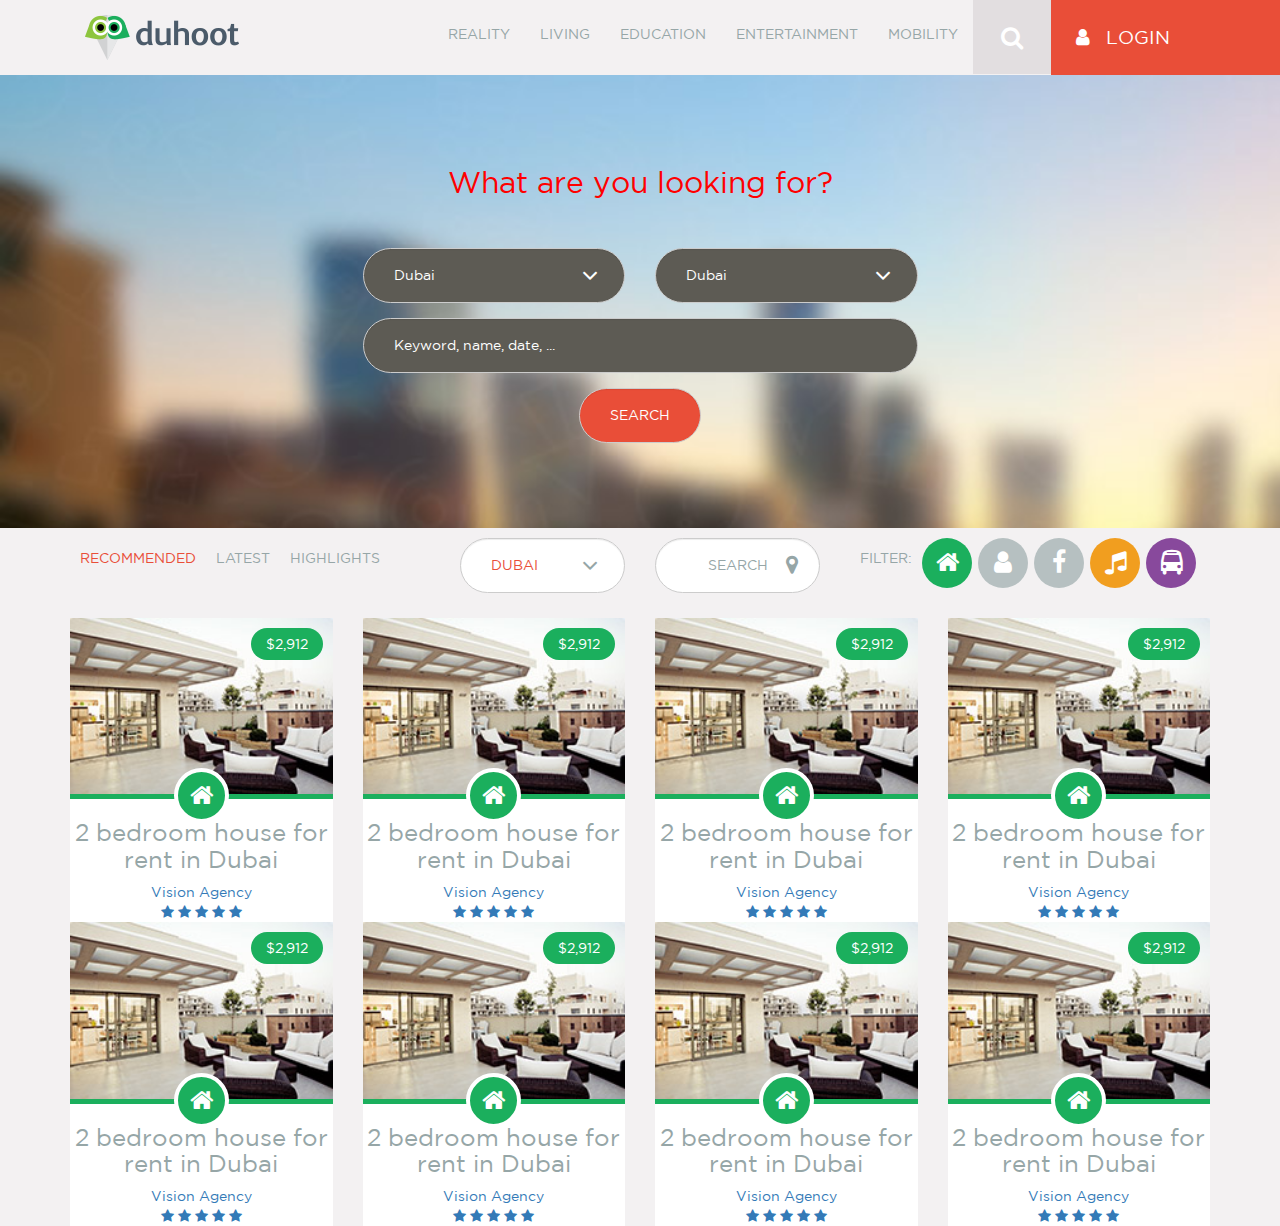
==== 01-01-2017/index.html @ 1e389fe1 "Editing the last one" ====
<!DOCTYPE html>
<html lang="en">
	<head>
		<meta charset="utf-8">
		<meta http-equiv="X-UA-Compatible" content="IE=edge">
		<meta name="viewport" content="width=device-width, initial-scale=1">
		<!-- The above 3 meta tags *must* come first in the head; any other head content must come *after* these tags -->

		<meta name="author" content="G.M.Mostakim Billah Rasel">

		<title>PSD to HTML || With Bootstrap</title>

		<!-- Bootstrap -->
		<link rel="stylesheet" href="css/bootstrap.min.css" >
		<link rel="stylesheet" href="css/font-awesome.min.css">

		<link rel="stylesheet" href="css/style.css">

		<!-- HTML5 shim and Respond.js for IE8 support of HTML5 elements and media queries -->
		<!-- WARNING: Respond.js doesn't work if you view the page via file:// -->
		<!--[if lt IE 9]>
			<script src="https://oss.maxcdn.com/html5shiv/3.7.3/html5shiv.min.js"></script>
			<script src="https://oss.maxcdn.com/respond/1.4.2/respond.min.js"></script>
		<![endif]-->
	</head>
	<body>
		
		<div class="all-items">
			<!-- Header Area Start -->
			<header class="header">
				<div class="container">
					<div class="menu">
						<nav class="navbar navbar-default">
								<!-- Brand and toggle get grouped for better mobile display -->
								<div class="navbar-header">
									<button type="button" class="navbar-toggle collapsed" data-toggle="collapse" data-target="#bs-example-navbar-collapse-1" aria-expanded="false">
										<span class="sr-only">Toggle navigation</span>
										<span class="icon-bar"></span>
										<span class="icon-bar"></span>
										<span class="icon-bar"></span>
									</button>
									<a class="navbar-brand" href="#"><img src="images/logo/logo.png" alt="Logo"></a>
								</div>

								<!-- Collect the nav links, forms, and other content for toggling -->
								<div class="collapse navbar-collapse" id="bs-example-navbar-collapse-1">
									<div class="header-items">
										<ul class="nav navbar-nav">
											<li><a href="#">Reality</a></li>
											<li><a href="#">Living</a></li>
											<li><a href="#">Education</a></li>
											<li><a href="#">Entertainment</a></li>
											<li><a href="#">Mobility</a></li>
										</ul>
										<div class="search">
											<a href="#"><i class="fa fa-search"></i></a>
										</div>
										<div class="login">
											<a href="#"><i class="fa fa-user"></i> Login</a>
										</div>
									</div> <!-- /.header-items -->
								</div><!-- /.navbar-collapse -->
						</nav> <!-- /.navbar -->
					</div> <!-- /.menu -->
				</div><!-- /.container -->
			</header> <!-- /.header -->
		</div> <!-- /.all-items -->


		<!-- Search AREA START -->
		<section class="search-area">
			<div class="container">  
				<div class="row">
					<div class="col-sm-6 col-sm-offset-3">
						<div class="search-form">
							<form action="">
								<div class="heading">
									<h2>What are you looking for?</h2>
								</div>
								<div class="row">
									<div class="col-sm-6">
										<div class="form-group">
											<div class="select-option">
												<div class="selcet-icon">
													<select class="form-control">
														<option value="Dubai">Dubai</option>
														 <option value="London">London</option>
														 <option value="item3">item3</option> 
													</select>
													</div> <!-- /.select-icon -->
											</div> <!-- /.select-option -->
										</div>
									</div> <!-- /.col- -->
									<div class="col-sm-6">
										<div class="form-group">
											<div class="select-option">
												<div class="selcet-icon">
													<select class="form-control">
														<option value="Dubai">Dubai</option>
														 <option value="London">London</option>
														 <option value="item3">item3</option> 
													</select>
													</div> <!-- /.select-icon -->
											</div> <!-- /.select-option -->
										</div>
									</div> <!-- /.col- -->
								</div> <!-- /.row -->
								<div class="form-group">
									<input type="text" class="form-control" placeholder="Keyword, name, date, ...">
								</div> <!-- /.form-group -->
								<div class="our-search">
									<div class="form-group">
										<input type="submit" value="Search" class="form-control">
									</div> <!-- /.form-group -->
								</div>
							</form>
						</div>
					</div> <!-- /.col- -->
				</div> <!-- /.row -->  
			</div> <!-- /.container -->
		</section> <!-- /.search-area -->
		<!-- /Search AREA END -->
		
		<!-- Filter Area Start -->
		<div class="filter">
			<div class="container">  
				<div class="row">
					<div class="col-xs-12 col-sm-6 col-md-4">
						<div class="update">
							<ul>
								<li class="active"><a href="#">Recommended</a></li>
								<li><a href="#">Latest</a></li>
								<li><a href="#">Highlights</a></li>
							</ul>
						</div> <!-- /.update -->
					</div> <!-- /.col- -->
					<div class="col-xs-12 col-sm-6 col-md-4">
						<div class="search-form filter-form">
							<form>
							 <div class="row">
									<div class="col-sm-6">
										<div class="form-group">
											<div class="select-option">
												<div class="selcet-icon">
													<select class="form-control">
														<option value="Dubai">Dubai</option>
														 <option value="London">London</option>
														 <option value="item3">item3</option> 
													</select>
													</div> <!-- /.select-icon -->
											</div> <!-- /.select-option -->
										</div>
									</div> <!-- /.col- -->
									<div class="col-sm-6">
										<div class="form-group">
											<div class="filter-submit">
												<input type="submit" value="Search" class="form-control">
											</div>
										</div> <!-- /.form-group -->
									</div>
								</div> <!-- /.row -->
							</form>
						</div> <!-- /.filter-form -->
					</div> <!-- /.col- -->
					<div class="col-xs-12 col-sm-6 col-md-4">
						<div class="filter-icons">
							<ul>
								<li><span>Filter:</span></li>
								<li class="filter-icon1"><a href="#"><i class="fa fa-home"></i></a></li>
								<li class="filter-icon2"><a href="#"><i class="fa fa-user"></i></a></li>
								<li class="filter-icon3"><a href="#"><i class="fa fa-facebook"></i></a></li>
								<li class="filter-icon4"><a href="#"><i class="fa fa-music"></i></a></li>
								<li class="filter-icon5"><a href="#"><i class="fa fa-bus"></i></a></li>
							</ul>
						</div> <!-- .filter-icons -->
					</div> <!-- /.col- -->
				</div> <!-- /.row -->  
			</div> <!-- /.container -->
		</div> <!-- /.filter -->

		<!-- Our Product -->
		<section class="our-product">
			<div class="container">  
				<div class="row">
					<div class="col-xs-6 col-sm-6 col-md-3">
						<div class="single-product">
							<div class="product-head">
								<img src="images/1.jpg" alt="product">
								
								<div class="blog-icon">
									<a href="#"><i class="fa fa-home"></i></a>
								</div>
								<div class="product-price">
									<span>$2,912</span>
								</div>
								<div class="product-when-hover">
									<div class="show-more">
										<a href="#"><i class="fa fa-search"></i> Show More</a>
									</div>
									<div class="rating">
										<span>
											<i class="fa fa-star-o"></i>
											<i class="fa fa-star-o"></i>
											<i class="fa fa-star-o"></i>
											<i class="fa fa-star-o"></i>
											<i class="fa fa-star-o"></i>
										</span>
										<span>
											<i class="fa fa-comments-o"></i>
										</span>
									</div>
								</div>
							</div> <!-- /.product-head -->
							<div class="prduct-body">
								<div class="product-titel">
									<h3>2 bedroom house for rent in Dubai</h3>
								</div>
								<div class="cat">
									<a href="">Vision Agency</a>
								</div>
								<div class="rating-main">
									<a href="#">
										<i class="fa fa-star"></i>
										<i class="fa fa-star"></i>
										<i class="fa fa-star"></i>
										<i class="fa fa-star"></i>
										<i class="fa fa-star"></i>
									</a>
								</div>
							</div> <!-- /.prduct-body -->
						</div> <!-- /.single-product -->
					</div> <!-- /.col- -->
					<div class="col-xs-6 col-sm-6 col-md-3">
						<div class="single-product">
							<div class="product-head">
								<img src="images/1.jpg" alt="product">
								
								<div class="blog-icon">
									<a href="#"><i class="fa fa-home"></i></a>
								</div>
								<div class="product-price">
									<span>$2,912</span>
								</div>
								<div class="product-when-hover">
									<div class="show-more">
										<a href="#"><i class="fa fa-search"></i> Show More</a>
									</div>
									<div class="rating">
										<span>
											<i class="fa fa-star-o"></i>
											<i class="fa fa-star-o"></i>
											<i class="fa fa-star-o"></i>
											<i class="fa fa-star-o"></i>
											<i class="fa fa-star-o"></i>
										</span>
										<span>
											<i class="fa fa-comments-o"></i>
										</span>
									</div>
								</div>
							</div> <!-- /.product-head -->
							<div class="prduct-body">
								<div class="product-titel">
									<h3>2 bedroom house for rent in Dubai</h3>
								</div>
								<div class="cat">
									<a href="">Vision Agency</a>
								</div>
								<div class="rating-main">
									<a href="#">
										<i class="fa fa-star"></i>
										<i class="fa fa-star"></i>
										<i class="fa fa-star"></i>
										<i class="fa fa-star"></i>
										<i class="fa fa-star"></i>
									</a>
								</div>
							</div> <!-- /.prduct-body -->
						</div> <!-- /.single-product -->
					</div> <!-- /.col- -->
					<div class="col-xs-6 col-sm-6 col-md-3">
						<div class="single-product">
							<div class="product-head">
								<img src="images/1.jpg" alt="product">
								
								<div class="blog-icon">
									<a href="#"><i class="fa fa-home"></i></a>
								</div>
								<div class="product-price">
									<span>$2,912</span>
								</div>
								<div class="product-when-hover">
									<div class="show-more">
										<a href="#"><i class="fa fa-search"></i> Show More</a>
									</div>
									<div class="rating">
										<span>
											<i class="fa fa-star-o"></i>
											<i class="fa fa-star-o"></i>
											<i class="fa fa-star-o"></i>
											<i class="fa fa-star-o"></i>
											<i class="fa fa-star-o"></i>
										</span>
										<span>
											<i class="fa fa-comments-o"></i>
										</span>
									</div>
								</div>
							</div> <!-- /.product-head -->
							<div class="prduct-body">
								<div class="product-titel">
									<h3>2 bedroom house for rent in Dubai</h3>
								</div>
								<div class="cat">
									<a href="">Vision Agency</a>
								</div>
								<div class="rating-main">
									<a href="#">
										<i class="fa fa-star"></i>
										<i class="fa fa-star"></i>
										<i class="fa fa-star"></i>
										<i class="fa fa-star"></i>
										<i class="fa fa-star"></i>
									</a>
								</div>
							</div> <!-- /.prduct-body -->
						</div> <!-- /.single-product -->
					</div> <!-- /.col- -->
					<div class="col-xs-6 col-sm-6 col-md-3">
						<div class="single-product">
							<div class="product-head">
								<img src="images/1.jpg" alt="product">
								
								<div class="blog-icon">
									<a href="#"><i class="fa fa-home"></i></a>
								</div>
								<div class="product-price">
									<span>$2,912</span>
								</div>
								<div class="product-when-hover">
									<div class="show-more">
										<a href="#"><i class="fa fa-search"></i> Show More</a>
									</div>
									<div class="rating">
										<span>
											<i class="fa fa-star-o"></i>
											<i class="fa fa-star-o"></i>
											<i class="fa fa-star-o"></i>
											<i class="fa fa-star-o"></i>
											<i class="fa fa-star-o"></i>
										</span>
										<span>
											<i class="fa fa-comments-o"></i>
										</span>
									</div>
								</div>
							</div> <!-- /.product-head -->
							<div class="prduct-body">
								<div class="product-titel">
									<h3>2 bedroom house for rent in Dubai</h3>
								</div>
								<div class="cat">
									<a href="">Vision Agency</a>
								</div>
								<div class="rating-main">
									<a href="#">
										<i class="fa fa-star"></i>
										<i class="fa fa-star"></i>
										<i class="fa fa-star"></i>
										<i class="fa fa-star"></i>
										<i class="fa fa-star"></i>
									</a>
								</div>
							</div> <!-- /.prduct-body -->
						</div> <!-- /.single-product -->
					</div> <!-- /.col- -->
					<div class="col-xs-6 col-sm-6 col-md-3">
						<div class="single-product">
							<div class="product-head">
								<img src="images/1.jpg" alt="product">
								
								<div class="blog-icon">
									<a href="#"><i class="fa fa-home"></i></a>
								</div>
								<div class="product-price">
									<span>$2,912</span>
								</div>
								<div class="product-when-hover">
									<div class="show-more">
										<a href="#"><i class="fa fa-search"></i> Show More</a>
									</div>
									<div class="rating">
										<span>
											<i class="fa fa-star-o"></i>
											<i class="fa fa-star-o"></i>
											<i class="fa fa-star-o"></i>
											<i class="fa fa-star-o"></i>
											<i class="fa fa-star-o"></i>
										</span>
										<span>
											<i class="fa fa-comments-o"></i>
										</span>
									</div>
								</div>
							</div> <!-- /.product-head -->
							<div class="prduct-body">
								<div class="product-titel">
									<h3>2 bedroom house for rent in Dubai</h3>
								</div>
								<div class="cat">
									<a href="">Vision Agency</a>
								</div>
								<div class="rating-main">
									<a href="#">
										<i class="fa fa-star"></i>
										<i class="fa fa-star"></i>
										<i class="fa fa-star"></i>
										<i class="fa fa-star"></i>
										<i class="fa fa-star"></i>
									</a>
								</div>
							</div> <!-- /.prduct-body -->
						</div> <!-- /.single-product -->
					</div> <!-- /.col- -->
					<div class="col-xs-6 col-sm-6 col-md-3">
						<div class="single-product">
							<div class="product-head">
								<img src="images/1.jpg" alt="product">
								
								<div class="blog-icon">
									<a href="#"><i class="fa fa-home"></i></a>
								</div>
								<div class="product-price">
									<span>$2,912</span>
								</div>
								<div class="product-when-hover">
									<div class="show-more">
										<a href="#"><i class="fa fa-search"></i> Show More</a>
									</div>
									<div class="rating">
										<span>
											<i class="fa fa-star-o"></i>
											<i class="fa fa-star-o"></i>
											<i class="fa fa-star-o"></i>
											<i class="fa fa-star-o"></i>
											<i class="fa fa-star-o"></i>
										</span>
										<span>
											<i class="fa fa-comments-o"></i>
										</span>
									</div>
								</div>
							</div> <!-- /.product-head -->
							<div class="prduct-body">
								<div class="product-titel">
									<h3>2 bedroom house for rent in Dubai</h3>
								</div>
								<div class="cat">
									<a href="">Vision Agency</a>
								</div>
								<div class="rating-main">
									<a href="#">
										<i class="fa fa-star"></i>
										<i class="fa fa-star"></i>
										<i class="fa fa-star"></i>
										<i class="fa fa-star"></i>
										<i class="fa fa-star"></i>
									</a>
								</div>
							</div> <!-- /.prduct-body -->
						</div> <!-- /.single-product -->
					</div> <!-- /.col- -->
					<div class="col-xs-6 col-sm-6 col-md-3">
						<div class="single-product">
							<div class="product-head">
								<img src="images/1.jpg" alt="product">
								
								<div class="blog-icon">
									<a href="#"><i class="fa fa-home"></i></a>
								</div>
								<div class="product-price">
									<span>$2,912</span>
								</div>
								<div class="product-when-hover">
									<div class="show-more">
										<a href="#"><i class="fa fa-search"></i> Show More</a>
									</div>
									<div class="rating">
										<span>
											<i class="fa fa-star-o"></i>
											<i class="fa fa-star-o"></i>
											<i class="fa fa-star-o"></i>
											<i class="fa fa-star-o"></i>
											<i class="fa fa-star-o"></i>
										</span>
										<span>
											<i class="fa fa-comments-o"></i>
										</span>
									</div>
								</div>
							</div> <!-- /.product-head -->
							<div class="prduct-body">
								<div class="product-titel">
									<h3>2 bedroom house for rent in Dubai</h3>
								</div>
								<div class="cat">
									<a href="">Vision Agency</a>
								</div>
								<div class="rating-main">
									<a href="#">
										<i class="fa fa-star"></i>
										<i class="fa fa-star"></i>
										<i class="fa fa-star"></i>
										<i class="fa fa-star"></i>
										<i class="fa fa-star"></i>
									</a>
								</div>
							</div> <!-- /.prduct-body -->
						</div> <!-- /.single-product -->
					</div> <!-- /.col- -->
					<div class="col-xs-6 col-sm-6 col-md-3">
						<div class="single-product">
							<div class="product-head">
								<img src="images/1.jpg" alt="product">
								
								<div class="blog-icon">
									<a href="#"><i class="fa fa-home"></i></a>
								</div>
								<div class="product-price">
									<span>$2,912</span>
								</div>
								<div class="product-when-hover">
									<div class="show-more">
										<a href="#"><i class="fa fa-search"></i> Show More</a>
									</div>
									<div class="rating">
										<span>
											<i class="fa fa-star-o"></i>
											<i class="fa fa-star-o"></i>
											<i class="fa fa-star-o"></i>
											<i class="fa fa-star-o"></i>
											<i class="fa fa-star-o"></i>
										</span>
										<span>
											<i class="fa fa-comments-o"></i>
										</span>
									</div>
								</div>
							</div> <!-- /.product-head -->
							<div class="prduct-body">
								<div class="product-titel">
									<h3>2 bedroom house for rent in Dubai</h3>
								</div>
								<div class="cat">
									<a href="">Vision Agency</a>
								</div>
								<div class="rating-main">
									<a href="#">
										<i class="fa fa-star"></i>
										<i class="fa fa-star"></i>
										<i class="fa fa-star"></i>
										<i class="fa fa-star"></i>
										<i class="fa fa-star"></i>
									</a>
								</div>
							</div> <!-- /.prduct-body -->
						</div> <!-- /.single-product -->
					</div> <!-- /.col- -->
					
				</div> <!-- /.row -->  
			</div> <!-- /.container -->
		</section> <!-- /.our-product -->

		<!-- jQuery Main File -->
		<script type="text/javascript" src="js/jquery-1.11.2.min.js"></script>
		<script type="text/javascript" src="js/bootstrap.min.js"></script>

	</body>
</html>
---- 01-01-2017/css/style.css ----
@font-face {
	font-family: 'GothamBook';
	src: url('../fonts/gotham-book/GothamBook.eot');
	src: local('GothamBook'),
		url('../fonts/gotham-book/GothamBook.woff') format('woff'),
		url('../fonts/gotham-book/GothamBook.ttf') format('truetype');
}
body {
	margin: 0;
	padding: 0;
	font-size: 14px;
	color: #96a6a7;
	background-color: #f3f1f2;
	font-family: 'GothamBook';
}
.all-items {
	overflow: hidden;
}
.active {
	color: #e94e38;
}

/*
============================
Header Area 
============================
*/
.header-items {
	float: right;
}
.menu .navbar-nav,
.search,
.login {
	float: left;
	
}
.menu .navbar-default {
	border: none;
	background: none;
}
.menu .navbar-brand>img {
	margin-top: 0px;
}
.menu .navbar-default .navbar-nav>li>a{
	color: #96a6a7;
	text-transform: uppercase;
	padding-top: 24px;
	padding-bottom: 24px;  
}
.menu .navbar {
	margin-bottom: 0;
}
.search a {
	display: inline-block;
	padding: 20px 28px;
	font-size: 24px;
	background: #e2dee0;
	color: #fff;
}
.login a {
	position: relative;
	text-decoration: none;
	font-size: 19px;
	display: inline-block;
	background: #e94e38;
	padding: 23.7px 25px;
	text-transform: uppercase;
	color: #fff;
}
.login a:after {
	position: absolute;
	content: "";
	left: 100%;
	top: 0;
	bottom: 0;
	right: -2000px;
	background-color: #e94e38;
}
.login i {
	padding-right: 10px;
	display: inline-block;
	
}


/*
============================
Search Area 
============================
*/
.search-area {
	background-image: url(../images/banner.jpg);
	background-repeat: no-repeat;
	background-size: cover;
	background-attachment: fixed;
	padding-top: 70px;
	padding-bottom: 70px;
}
.heading {
	text-align: center;
	color: red;
	margin-bottom: 50px;
}
.search-form select {
	color: #fff;
}
.search-form .form-control {
	height: 55px;
	background-color: #5d5b54;
	border-radius: 30px;
	padding: 6px 30px;
	color: #fff;
}
.search-form .form-control::-webkit-input-placeholder {
	color: #fff;
}
.search-form .form-control:-moz-placeholder {
	color: #fff;
}
.search-form .form-control::-moz-placeholder {
	color: #fff;
}
.search-form .form-control:-ms-placeholder {
	color: #fff;
}
.selcet-icon {
	position: relative;
}
.selcet-icon .form-control {
	-webkit-appearance: none;
	-moz-appearance: none;
	-ms-appearance: none;
	appearance: none;
	
}
.selcet-icon:after {
	content: "\f107";
	position: absolute;
	right: 27px;
	top: 10px;
	font-family: "fontAwesome";
	color: #fff;
	font-size: 25px;
	pointer-events: none;
}
.our-search {
	text-align: center;
	
}
.our-search .form-control {
	display: inline-block;
	width: auto;
	text-transform: uppercase;
	background-color: #e94e38;
}

/*
============================
Search Area 
============================
*/
.filter {
	margin-top: 10px;
	margin-bottom: 10px;
}
.update ul, 
.filter-icons ul {
	margin: 0;
	padding: 0;
}
.update ul li,
.filter-icons ul li {
	list-style: none;
	float: left;
}
.update ul li a,
.filter-icons ul li a {
	text-decoration: none;
}
.update ul li a {
	color: #96a6a7;
	padding: 10px;
	display: inline-block;
	text-transform: uppercase;
	
}
/*Filter Form*/
.search-form.filter-form .form-control {
	background-color: #fff;
	color: #e94e38;
	text-transform: uppercase;
	
}
.filter-form .selcet-icon:after {
	color: #96a6a7;
}
.filter-submit {
	position: relative;
	
}
.filter-submit:after {
	position: absolute;
	content: "\f041";
	font-family: "fontAwesome";
	top: 12px;
	right: 22px;
	font-size: 21px;
}

.search-form.filter-form .filter-submit .form-control {
	color: #96a6a7;
}

.update ul li.active a {
	color: #e94e38;
}
.filter-icons ul li > span {
	padding: 10px;
	display: inline-block;
	text-transform: uppercase;
	
}
.filter-icons ul li a {
	width: 50px;
	height: 50px;
	display: inline-block;
	border-radius: 50%;
	background-color: #b6c0c1;
	color: #fff;
	margin-right: 6px;
	text-align: center;
	transition: .3s;
}

.filter-icons ul li a i {
	display: inline-block;
	padding-top: 12px;
	font-size: 25px;
}
.filter-icons ul li.filter-icon1 a {
	background-color: #1baf5d;
}
.filter-icons ul li.filter-icon4 a {
	background-color: #f19e1f;
}
.filter-icons ul li.filter-icon5 a {
	background-color: #88499c;
}

.filter-icons ul li a:hover {
	transform: rotate(180deg);
	background-color: red;
}
/*
============================
Our Product Area 
============================
*/
.single-product {
	background-color: #fff;
}
.product-head {
	position: relative;
}
.product-head img {
	display: block;
	width: 100%;
	border-bottom: 5px solid #1baf5d;
} 
.blog-icon {
	text-align: center;
	position: absolute;
	z-index: 50;
	left: 0;
	right: 0;
	bottom: -24px;
	z-index: 10;
}
.blog-icon a {
	width: 55px;
	height: 55px;
	display: inline-block;
	border-radius: 50%;
	background-color: #1baf5d;
	padding-top: 6px;
	color: #fff;
	font-size: 25px;
	border: 4px solid #fff;
}
.product-price {
	position: absolute;
	top: 10px;
	right: 10px;
}
.product-price >span {
	padding: 6px 15px;
	background-color: #1baf5d;
	border-radius: 20px;
	display: inline-block;
	color: #fff;
}
.product-when-hover {
	transform: scale(0);
	transition: .3s;
	position: absolute;
	top: 0;
	right: 0;
	bottom: 0;
	left: 0;
	z-index: 5;
	color: #fff;
	text-align: center;
	background-color: rgba(161, 112, 161, .7);
}
.product-head:hover .product-when-hover {
	transform: scale(1);
	
}
.product-when-hover .show-more a {
	text-decoration: none;
	color: #fff;
	display: inline-block;
	padding: 6px 15px;
	border: 3px solid #fff;
	border-radius: 20px;
	margin-top: 20px;
	transition: .5s;
}
.product-when-hover .show-more a:hover {
	background-color: red;
}
.product-when-hover .rating {
	margin-top: 20px;
	font-size: 18px;
}
.product-when-hover .rating span:first-child {
	padding-right: 20px;
}
.prduct-body {
	text-align: center;
	
}
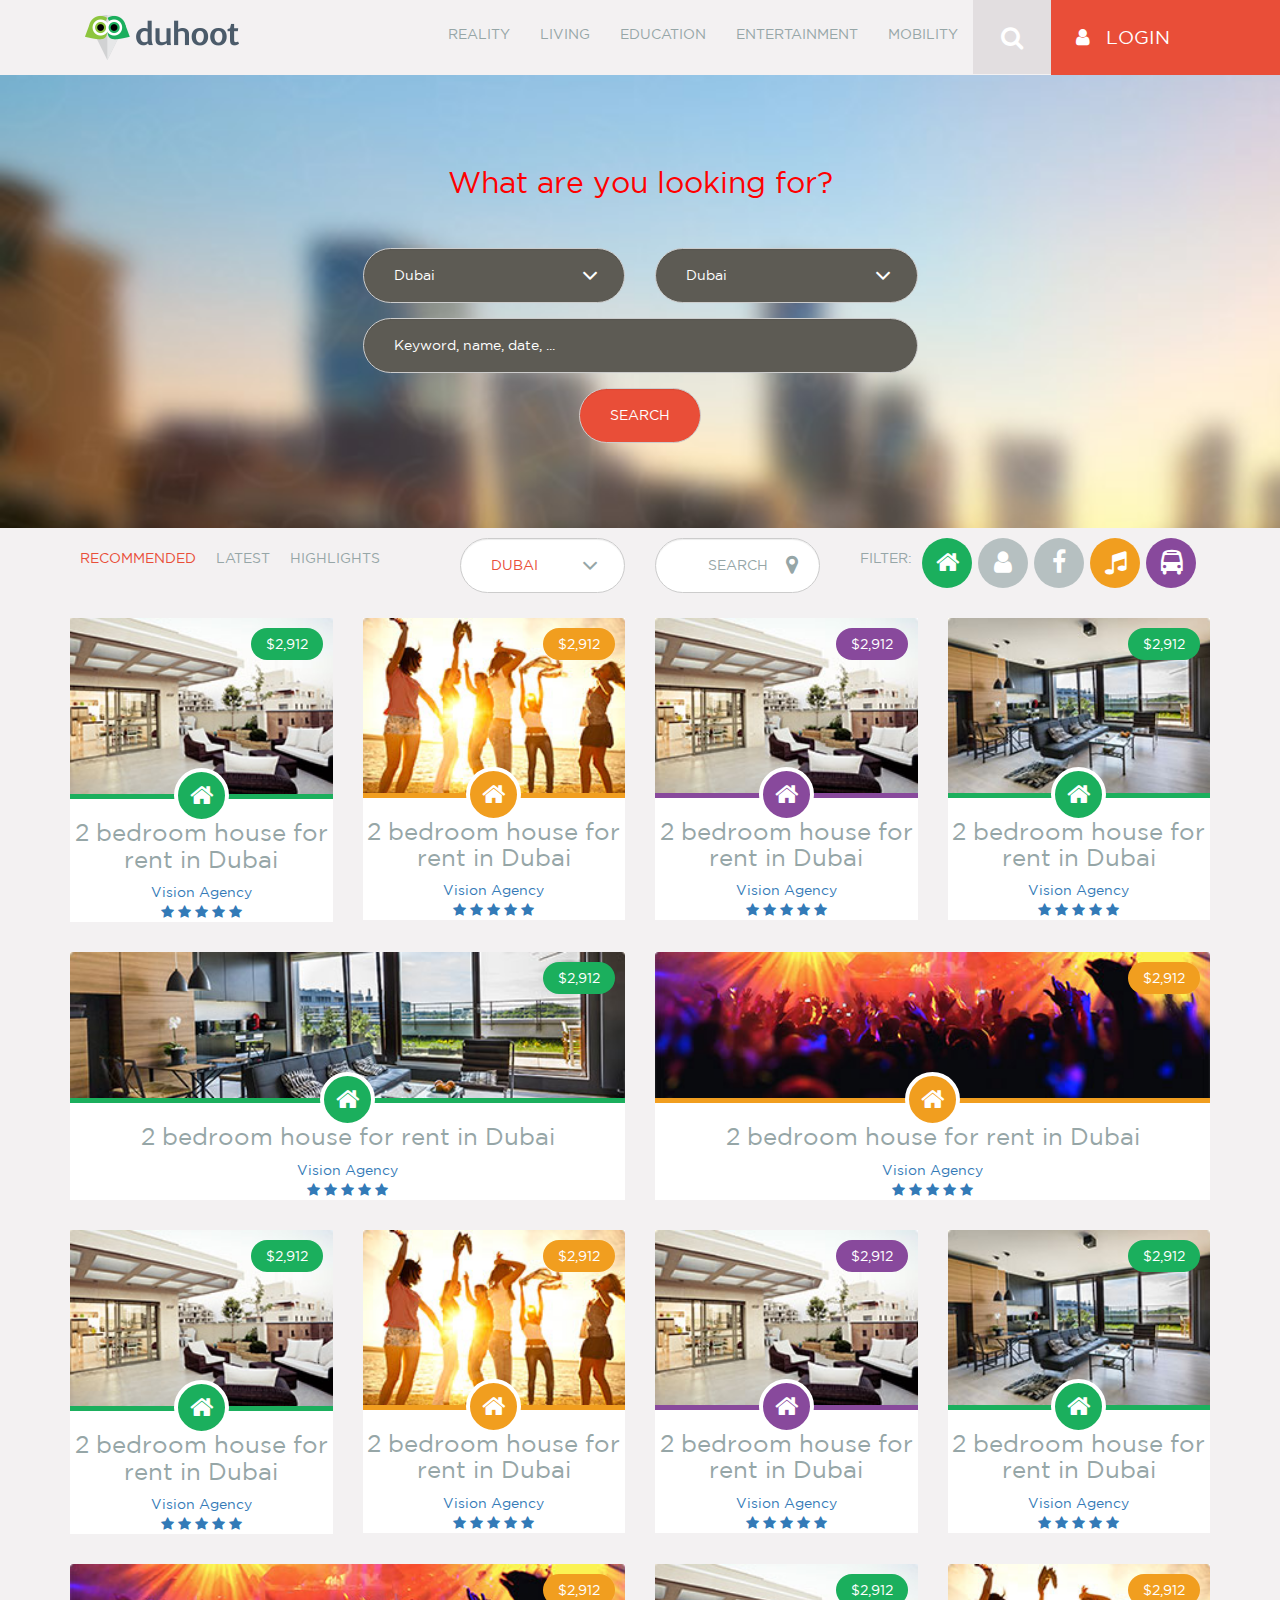
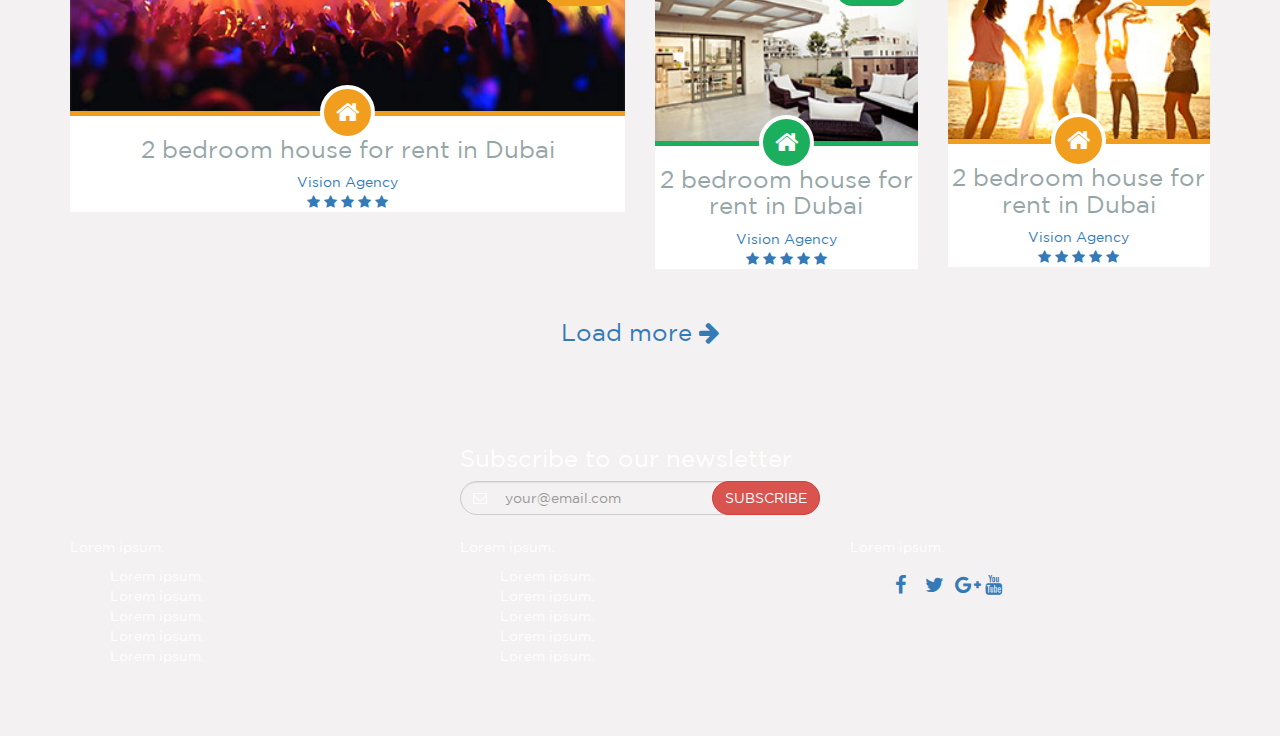
==== commit a388d9d1: "ok" ====
--- a/01-01-2017/index.html
+++ b/01-01-2017/index.html
@@ -6,9 +6,9 @@
 		<meta name="viewport" content="width=device-width, initial-scale=1">
 		<!-- The above 3 meta tags *must* come first in the head; any other head content must come *after* these tags -->
 
-		<meta name="author" content="G.M.Mostakim Billah Rasel">
-
-		<title>PSD to HTML || With Bootstrap</title>
+		<meta name="author" content="Biddrup Kumar Mallick">
+
+		<title>Home</title>
 
 		<!-- Bootstrap -->
 		<link rel="stylesheet" href="css/bootstrap.min.css" >
@@ -56,8 +56,11 @@
 											<a href="#"><i class="fa fa-search"></i></a>
 										</div>
 										<div class="login">
-											<a href="#"><i class="fa fa-user"></i> Login</a>
+											<a href="#" data-toggle="modal" data-target="#myModal"><i class="fa fa-user"></i> Login</a>
 										</div>
+
+
+										
 									</div> <!-- /.header-items -->
 								</div><!-- /.navbar-collapse -->
 						</nav> <!-- /.navbar -->
@@ -182,6 +185,8 @@
 		<section class="our-product">
 			<div class="container">  
 				<div class="row">
+
+					<!-- The begenning of a green product -->
 					<div class="col-xs-6 col-sm-6 col-md-3">
 						<div class="single-product">
 							<div class="product-head">
@@ -230,10 +235,115 @@
 							</div> <!-- /.prduct-body -->
 						</div> <!-- /.single-product -->
 					</div> <!-- /.col- -->
+					<!-- The end of a green product -->
+						
+						<!-- The begenning of a yellow product -->
 					<div class="col-xs-6 col-sm-6 col-md-3">
 						<div class="single-product">
+							<div class="product-head-yellow">
+								<img src="images/2.jpg" alt="product">
+								
+								<div class="blog-icon-yellow">
+									<a href="#"><i class="fa fa-home"></i></a>
+								</div>
+								<div class="product-price-yellow">
+									<span>$2,912</span>
+								</div>
+								<div class="product-when-hover-yellow">
+									<div class="show-more-yellow">
+										<a href="#"><i class="fa fa-search"></i> Show More</a>
+									</div>
+									<div class="rating">
+										<span>
+											<i class="fa fa-star-o"></i>
+											<i class="fa fa-star-o"></i>
+											<i class="fa fa-star-o"></i>
+											<i class="fa fa-star-o"></i>
+											<i class="fa fa-star-o"></i>
+										</span>
+										<span>
+											<i class="fa fa-comments-o"></i>
+										</span>
+									</div>
+								</div>
+							</div> <!-- /.product-head -->
+							<div class="prduct-body-yellow">
+								<div class="product-titel">
+									<h3>2 bedroom house for rent in Dubai</h3>
+								</div>
+								<div class="cat-yellow">
+									<a href="">Vision Agency</a>
+								</div>
+								<div class="rating-main">
+									<a href="#">
+										<i class="fa fa-star"></i>
+										<i class="fa fa-star"></i>
+										<i class="fa fa-star"></i>
+										<i class="fa fa-star"></i>
+										<i class="fa fa-star"></i>
+									</a>
+								</div>
+							</div> <!-- /.prduct-body -->
+						</div> <!-- /.single-product -->
+					</div> <!-- /.col- -->
+					<!-- End of a yellow product -->
+
+					<!-- The begenning for a purple product -->
+					<div class="col-xs-6 col-sm-6 col-md-3">
+						<div class="single-product">
+							<div class="product-head-purple">
+								<img src="images/3.jpg" alt="product">
+								
+								<div class="blog-icon-purple">
+									<a href="#"><i class="fa fa-home"></i></a>
+								</div>
+								<div class="product-price-purple">
+									<span>$2,912</span>
+								</div>
+								<div class="product-when-hover-purple">
+									<div class="show-more-purple">
+										<a href="#"><i class="fa fa-search"></i> Show More</a>
+									</div>
+									<div class="rating">
+										<span>
+											<i class="fa fa-star-o"></i>
+											<i class="fa fa-star-o"></i>
+											<i class="fa fa-star-o"></i>
+											<i class="fa fa-star-o"></i>
+											<i class="fa fa-star-o"></i>
+										</span>
+										<span>
+											<i class="fa fa-comments-o"></i>
+										</span>
+									</div>
+								</div>
+							</div> <!-- /.product-head -->
+							<div class="prduct-body-purple">
+								<div class="product-titel">
+									<h3>2 bedroom house for rent in Dubai</h3>
+								</div>
+								<div class="cat-purple">
+									<a href="">Vision Agency</a>
+								</div>
+								<div class="rating-main">
+									<a href="#">
+										<i class="fa fa-star"></i>
+										<i class="fa fa-star"></i>
+										<i class="fa fa-star"></i>
+										<i class="fa fa-star"></i>
+										<i class="fa fa-star"></i>
+									</a>
+								</div>
+							</div> <!-- /.prduct-body -->
+						</div> <!-- /.single-product -->
+					</div> <!-- /.col- -->
+					<!-- End of a purple product -->
+
+					<!-- The begenning area for a green product -->
+					<div class="col-xs-6 col-sm-6 col-md-3">
+						<div class="single-product">
 							<div class="product-head">
-								<img src="images/1.jpg" alt="product">
+								<img src="images/4.jpg" alt="product">
 								
 								<div class="blog-icon">
 									<a href="#"><i class="fa fa-home"></i></a>
@@ -278,300 +388,580 @@
 							</div> <!-- /.prduct-body -->
 						</div> <!-- /.single-product -->
 					</div> <!-- /.col- -->
-					<div class="col-xs-6 col-sm-6 col-md-3">
-						<div class="single-product">
-							<div class="product-head">
-								<img src="images/1.jpg" alt="product">
-								
-								<div class="blog-icon">
-									<a href="#"><i class="fa fa-home"></i></a>
-								</div>
-								<div class="product-price">
-									<span>$2,912</span>
-								</div>
-								<div class="product-when-hover">
-									<div class="show-more">
-										<a href="#"><i class="fa fa-search"></i> Show More</a>
-									</div>
-									<div class="rating">
-										<span>
-											<i class="fa fa-star-o"></i>
-											<i class="fa fa-star-o"></i>
-											<i class="fa fa-star-o"></i>
-											<i class="fa fa-star-o"></i>
-											<i class="fa fa-star-o"></i>
-										</span>
-										<span>
-											<i class="fa fa-comments-o"></i>
-										</span>
-									</div>
-								</div>
-							</div> <!-- /.product-head -->
-							<div class="prduct-body">
-								<div class="product-titel">
-									<h3>2 bedroom house for rent in Dubai</h3>
-								</div>
-								<div class="cat">
-									<a href="">Vision Agency</a>
-								</div>
-								<div class="rating-main">
-									<a href="#">
-										<i class="fa fa-star"></i>
-										<i class="fa fa-star"></i>
-										<i class="fa fa-star"></i>
-										<i class="fa fa-star"></i>
-										<i class="fa fa-star"></i>
-									</a>
-								</div>
-							</div> <!-- /.prduct-body -->
-						</div> <!-- /.single-product -->
-					</div> <!-- /.col- -->
-					<div class="col-xs-6 col-sm-6 col-md-3">
-						<div class="single-product">
-							<div class="product-head">
-								<img src="images/1.jpg" alt="product">
-								
-								<div class="blog-icon">
-									<a href="#"><i class="fa fa-home"></i></a>
-								</div>
-								<div class="product-price">
-									<span>$2,912</span>
-								</div>
-								<div class="product-when-hover">
-									<div class="show-more">
-										<a href="#"><i class="fa fa-search"></i> Show More</a>
-									</div>
-									<div class="rating">
-										<span>
-											<i class="fa fa-star-o"></i>
-											<i class="fa fa-star-o"></i>
-											<i class="fa fa-star-o"></i>
-											<i class="fa fa-star-o"></i>
-											<i class="fa fa-star-o"></i>
-										</span>
-										<span>
-											<i class="fa fa-comments-o"></i>
-										</span>
-									</div>
-								</div>
-							</div> <!-- /.product-head -->
-							<div class="prduct-body">
-								<div class="product-titel">
-									<h3>2 bedroom house for rent in Dubai</h3>
-								</div>
-								<div class="cat">
-									<a href="">Vision Agency</a>
-								</div>
-								<div class="rating-main">
-									<a href="#">
-										<i class="fa fa-star"></i>
-										<i class="fa fa-star"></i>
-										<i class="fa fa-star"></i>
-										<i class="fa fa-star"></i>
-										<i class="fa fa-star"></i>
-									</a>
-								</div>
-							</div> <!-- /.prduct-body -->
-						</div> <!-- /.single-product -->
-					</div> <!-- /.col- -->
-					<div class="col-xs-6 col-sm-6 col-md-3">
-						<div class="single-product">
-							<div class="product-head">
-								<img src="images/1.jpg" alt="product">
-								
-								<div class="blog-icon">
-									<a href="#"><i class="fa fa-home"></i></a>
-								</div>
-								<div class="product-price">
-									<span>$2,912</span>
-								</div>
-								<div class="product-when-hover">
-									<div class="show-more">
-										<a href="#"><i class="fa fa-search"></i> Show More</a>
-									</div>
-									<div class="rating">
-										<span>
-											<i class="fa fa-star-o"></i>
-											<i class="fa fa-star-o"></i>
-											<i class="fa fa-star-o"></i>
-											<i class="fa fa-star-o"></i>
-											<i class="fa fa-star-o"></i>
-										</span>
-										<span>
-											<i class="fa fa-comments-o"></i>
-										</span>
-									</div>
-								</div>
-							</div> <!-- /.product-head -->
-							<div class="prduct-body">
-								<div class="product-titel">
-									<h3>2 bedroom house for rent in Dubai</h3>
-								</div>
-								<div class="cat">
-									<a href="">Vision Agency</a>
-								</div>
-								<div class="rating-main">
-									<a href="#">
-										<i class="fa fa-star"></i>
-										<i class="fa fa-star"></i>
-										<i class="fa fa-star"></i>
-										<i class="fa fa-star"></i>
-										<i class="fa fa-star"></i>
-									</a>
-								</div>
-							</div> <!-- /.prduct-body -->
-						</div> <!-- /.single-product -->
-					</div> <!-- /.col- -->
-					<div class="col-xs-6 col-sm-6 col-md-3">
-						<div class="single-product">
-							<div class="product-head">
-								<img src="images/1.jpg" alt="product">
-								
-								<div class="blog-icon">
-									<a href="#"><i class="fa fa-home"></i></a>
-								</div>
-								<div class="product-price">
-									<span>$2,912</span>
-								</div>
-								<div class="product-when-hover">
-									<div class="show-more">
-										<a href="#"><i class="fa fa-search"></i> Show More</a>
-									</div>
-									<div class="rating">
-										<span>
-											<i class="fa fa-star-o"></i>
-											<i class="fa fa-star-o"></i>
-											<i class="fa fa-star-o"></i>
-											<i class="fa fa-star-o"></i>
-											<i class="fa fa-star-o"></i>
-										</span>
-										<span>
-											<i class="fa fa-comments-o"></i>
-										</span>
-									</div>
-								</div>
-							</div> <!-- /.product-head -->
-							<div class="prduct-body">
-								<div class="product-titel">
-									<h3>2 bedroom house for rent in Dubai</h3>
-								</div>
-								<div class="cat">
-									<a href="">Vision Agency</a>
-								</div>
-								<div class="rating-main">
-									<a href="#">
-										<i class="fa fa-star"></i>
-										<i class="fa fa-star"></i>
-										<i class="fa fa-star"></i>
-										<i class="fa fa-star"></i>
-										<i class="fa fa-star"></i>
-									</a>
-								</div>
-							</div> <!-- /.prduct-body -->
-						</div> <!-- /.single-product -->
-					</div> <!-- /.col- -->
-					<div class="col-xs-6 col-sm-6 col-md-3">
-						<div class="single-product">
-							<div class="product-head">
-								<img src="images/1.jpg" alt="product">
-								
-								<div class="blog-icon">
-									<a href="#"><i class="fa fa-home"></i></a>
-								</div>
-								<div class="product-price">
-									<span>$2,912</span>
-								</div>
-								<div class="product-when-hover">
-									<div class="show-more">
-										<a href="#"><i class="fa fa-search"></i> Show More</a>
-									</div>
-									<div class="rating">
-										<span>
-											<i class="fa fa-star-o"></i>
-											<i class="fa fa-star-o"></i>
-											<i class="fa fa-star-o"></i>
-											<i class="fa fa-star-o"></i>
-											<i class="fa fa-star-o"></i>
-										</span>
-										<span>
-											<i class="fa fa-comments-o"></i>
-										</span>
-									</div>
-								</div>
-							</div> <!-- /.product-head -->
-							<div class="prduct-body">
-								<div class="product-titel">
-									<h3>2 bedroom house for rent in Dubai</h3>
-								</div>
-								<div class="cat">
-									<a href="">Vision Agency</a>
-								</div>
-								<div class="rating-main">
-									<a href="#">
-										<i class="fa fa-star"></i>
-										<i class="fa fa-star"></i>
-										<i class="fa fa-star"></i>
-										<i class="fa fa-star"></i>
-										<i class="fa fa-star"></i>
-									</a>
-								</div>
-							</div> <!-- /.prduct-body -->
-						</div> <!-- /.single-product -->
-					</div> <!-- /.col- -->
-					<div class="col-xs-6 col-sm-6 col-md-3">
-						<div class="single-product">
-							<div class="product-head">
-								<img src="images/1.jpg" alt="product">
-								
-								<div class="blog-icon">
-									<a href="#"><i class="fa fa-home"></i></a>
-								</div>
-								<div class="product-price">
-									<span>$2,912</span>
-								</div>
-								<div class="product-when-hover">
-									<div class="show-more">
-										<a href="#"><i class="fa fa-search"></i> Show More</a>
-									</div>
-									<div class="rating">
-										<span>
-											<i class="fa fa-star-o"></i>
-											<i class="fa fa-star-o"></i>
-											<i class="fa fa-star-o"></i>
-											<i class="fa fa-star-o"></i>
-											<i class="fa fa-star-o"></i>
-										</span>
-										<span>
-											<i class="fa fa-comments-o"></i>
-										</span>
-									</div>
-								</div>
-							</div> <!-- /.product-head -->
-							<div class="prduct-body">
-								<div class="product-titel">
-									<h3>2 bedroom house for rent in Dubai</h3>
-								</div>
-								<div class="cat">
-									<a href="">Vision Agency</a>
-								</div>
-								<div class="rating-main">
-									<a href="#">
-										<i class="fa fa-star"></i>
-										<i class="fa fa-star"></i>
-										<i class="fa fa-star"></i>
-										<i class="fa fa-star"></i>
-										<i class="fa fa-star"></i>
-									</a>
-								</div>
-							</div> <!-- /.prduct-body -->
-						</div> <!-- /.single-product -->
-					</div> <!-- /.col- -->
+					<!-- The end area for a green product -->
 					
 				</div> <!-- /.row -->  
 			</div> <!-- /.container -->
 		</section> <!-- /.our-product -->
 
+		<!-- The begenning of our product area for 2 -->
+		<div class="our-product-2">
+			<div class="container">
+				<div class="row">
+					
+					<!-- The begenning for green product with comment-->
+					<div class="col-xs-12 col-sm-12 col-md-6">
+						<div class="single-product">
+							<div class="product-head">
+								<img src="images/5.jpg" alt="product">
+								
+								<div class="blog-icon">
+									<a href="#"><i class="fa fa-home"></i></a>
+								</div>
+								<div class="product-price">
+									<span>$2,912</span>
+								</div>
+								<div class="product-when-hover">
+									<div class="show-more">
+										<a href="#"><i class="fa fa-search"></i> Show More</a>
+									</div>
+									<div class="rating">
+										<span>
+											<i class="fa fa-star-o"></i>
+											<i class="fa fa-star-o"></i>
+											<i class="fa fa-star-o"></i>
+											<i class="fa fa-star-o"></i>
+											<i class="fa fa-star-o"></i>
+										</span>
+										<span>
+											<i class="fa fa-comments-o"></i>
+										</span>
+									</div>
+								</div>
+							</div> <!-- /.product-head -->
+							<div class="prduct-body">
+								<div class="product-titel">
+									<h3>2 bedroom house for rent in Dubai</h3>
+								</div>
+								<div class="cat">
+									<a href="">Vision Agency</a>
+								</div>
+								<div class="rating-main">
+									<a href="#">
+										<i class="fa fa-star"></i>
+										<i class="fa fa-star"></i>
+										<i class="fa fa-star"></i>
+										<i class="fa fa-star"></i>
+										<i class="fa fa-star"></i>
+									</a>
+								</div>
+							</div> <!-- /.prduct-body -->
+						</div> <!-- /.single-product -->
+					</div> <!-- /.col- -->
+					<!-- The end of a comment of green product -->
+					
+					<!-- The begenning of comment for yellow product -->
+
+						
+						<!-- The begenning of a yellow product -->
+					<div class="col-xs-12 col-sm-12 col-md-6">
+						<div class="single-product">
+							<div class="product-head-yellow">
+								<img src="images/6.jpg" alt="product">
+								
+								<div class="blog-icon-yellow">
+									<a href="#"><i class="fa fa-home"></i></a>
+								</div>
+								<div class="product-price-yellow">
+									<span>$2,912</span>
+								</div>
+								<div class="product-when-hover-yellow">
+									<div class="show-more-yellow">
+										<a href="#"><i class="fa fa-search"></i> Show More</a>
+									</div>
+									<div class="rating">
+										<span>
+											<i class="fa fa-star-o"></i>
+											<i class="fa fa-star-o"></i>
+											<i class="fa fa-star-o"></i>
+											<i class="fa fa-star-o"></i>
+											<i class="fa fa-star-o"></i>
+										</span>
+										<span>
+											<i class="fa fa-comments-o"></i>
+										</span>
+									</div>
+								</div>
+							</div> <!-- /.product-head -->
+							<div class="prduct-body-yellow">
+								<div class="product-titel">
+									<h3>2 bedroom house for rent in Dubai</h3>
+								</div>
+								<div class="cat-yellow">
+									<a href="">Vision Agency</a>
+								</div>
+								<div class="rating-main">
+									<a href="#">
+										<i class="fa fa-star"></i>
+										<i class="fa fa-star"></i>
+										<i class="fa fa-star"></i>
+										<i class="fa fa-star"></i>
+										<i class="fa fa-star"></i>
+									</a>
+								</div>
+							</div> <!-- /.prduct-body -->
+						</div> <!-- /.single-product -->
+					</div> <!-- /.col- -->
+					<!-- End of a yellow product -->
+				</div> <!-- /.row -->
+			</div> <!-- /.container -->
+		</div><!-- our-product-2 -->
+
+		<!-- The begenning of product area three but repate of /.our-product -->
+
+		<!-- Our Product -->
+		<section class="our-product">
+			<div class="container">  
+				<div class="row">
+
+					<!-- The begenning of a green product -->
+					<div class="col-xs-6 col-sm-6 col-md-3">
+						<div class="single-product">
+							<div class="product-head">
+								<img src="images/1.jpg" alt="product">
+								
+								<div class="blog-icon">
+									<a href="#"><i class="fa fa-home"></i></a>
+								</div>
+								<div class="product-price">
+									<span>$2,912</span>
+								</div>
+								<div class="product-when-hover">
+									<div class="show-more">
+										<a href="#"><i class="fa fa-search"></i> Show More</a>
+									</div>
+									<div class="rating">
+										<span>
+											<i class="fa fa-star-o"></i>
+											<i class="fa fa-star-o"></i>
+											<i class="fa fa-star-o"></i>
+											<i class="fa fa-star-o"></i>
+											<i class="fa fa-star-o"></i>
+										</span>
+										<span>
+											<i class="fa fa-comments-o"></i>
+										</span>
+									</div>
+								</div>
+							</div> <!-- /.product-head -->
+							<div class="prduct-body">
+								<div class="product-titel">
+									<h3>2 bedroom house for rent in Dubai</h3>
+								</div>
+								<div class="cat">
+									<a href="">Vision Agency</a>
+								</div>
+								<div class="rating-main">
+									<a href="#">
+										<i class="fa fa-star"></i>
+										<i class="fa fa-star"></i>
+										<i class="fa fa-star"></i>
+										<i class="fa fa-star"></i>
+										<i class="fa fa-star"></i>
+									</a>
+								</div>
+							</div> <!-- /.prduct-body -->
+						</div> <!-- /.single-product -->
+					</div> <!-- /.col- -->
+					<!-- The end of a green product -->
+						
+						<!-- The begenning of a yellow product -->
+					<div class="col-xs-6 col-sm-6 col-md-3">
+						<div class="single-product">
+							<div class="product-head-yellow">
+								<img src="images/2.jpg" alt="product">
+								
+								<div class="blog-icon-yellow">
+									<a href="#"><i class="fa fa-home"></i></a>
+								</div>
+								<div class="product-price-yellow">
+									<span>$2,912</span>
+								</div>
+								<div class="product-when-hover-yellow">
+									<div class="show-more-yellow">
+										<a href="#"><i class="fa fa-search"></i> Show More</a>
+									</div>
+									<div class="rating">
+										<span>
+											<i class="fa fa-star-o"></i>
+											<i class="fa fa-star-o"></i>
+											<i class="fa fa-star-o"></i>
+											<i class="fa fa-star-o"></i>
+											<i class="fa fa-star-o"></i>
+										</span>
+										<span>
+											<i class="fa fa-comments-o"></i>
+										</span>
+									</div>
+								</div>
+							</div> <!-- /.product-head -->
+							<div class="prduct-body-yellow">
+								<div class="product-titel">
+									<h3>2 bedroom house for rent in Dubai</h3>
+								</div>
+								<div class="cat-yellow">
+									<a href="">Vision Agency</a>
+								</div>
+								<div class="rating-main">
+									<a href="#">
+										<i class="fa fa-star"></i>
+										<i class="fa fa-star"></i>
+										<i class="fa fa-star"></i>
+										<i class="fa fa-star"></i>
+										<i class="fa fa-star"></i>
+									</a>
+								</div>
+							</div> <!-- /.prduct-body -->
+						</div> <!-- /.single-product -->
+					</div> <!-- /.col- -->
+					<!-- End of a yellow product -->
+
+					<!-- The begenning for a purple product -->
+					<div class="col-xs-6 col-sm-6 col-md-3">
+						<div class="single-product">
+							<div class="product-head-purple">
+								<img src="images/3.jpg" alt="product">
+								
+								<div class="blog-icon-purple">
+									<a href="#"><i class="fa fa-home"></i></a>
+								</div>
+								<div class="product-price-purple">
+									<span>$2,912</span>
+								</div>
+								<div class="product-when-hover-purple">
+									<div class="show-more-purple">
+										<a href="#"><i class="fa fa-search"></i> Show More</a>
+									</div>
+									<div class="rating">
+										<span>
+											<i class="fa fa-star-o"></i>
+											<i class="fa fa-star-o"></i>
+											<i class="fa fa-star-o"></i>
+											<i class="fa fa-star-o"></i>
+											<i class="fa fa-star-o"></i>
+										</span>
+										<span>
+											<i class="fa fa-comments-o"></i>
+										</span>
+									</div>
+								</div>
+							</div> <!-- /.product-head -->
+							<div class="prduct-body-purple">
+								<div class="product-titel">
+									<h3>2 bedroom house for rent in Dubai</h3>
+								</div>
+								<div class="cat-purple">
+									<a href="">Vision Agency</a>
+								</div>
+								<div class="rating-main">
+									<a href="#">
+										<i class="fa fa-star"></i>
+										<i class="fa fa-star"></i>
+										<i class="fa fa-star"></i>
+										<i class="fa fa-star"></i>
+										<i class="fa fa-star"></i>
+									</a>
+								</div>
+							</div> <!-- /.prduct-body -->
+						</div> <!-- /.single-product -->
+					</div> <!-- /.col- -->
+					<!-- End of a purple product -->
+
+					<!-- The begenning area for a green product -->
+					<div class="col-xs-6 col-sm-6 col-md-3">
+						<div class="single-product">
+							<div class="product-head">
+								<img src="images/4.jpg" alt="product">
+								
+								<div class="blog-icon">
+									<a href="#"><i class="fa fa-home"></i></a>
+								</div>
+								<div class="product-price">
+									<span>$2,912</span>
+								</div>
+								<div class="product-when-hover">
+									<div class="show-more">
+										<a href="#"><i class="fa fa-search"></i> Show More</a>
+									</div>
+									<div class="rating">
+										<span>
+											<i class="fa fa-star-o"></i>
+											<i class="fa fa-star-o"></i>
+											<i class="fa fa-star-o"></i>
+											<i class="fa fa-star-o"></i>
+											<i class="fa fa-star-o"></i>
+										</span>
+										<span>
+											<i class="fa fa-comments-o"></i>
+										</span>
+									</div>
+								</div>
+							</div> <!-- /.product-head -->
+							<div class="prduct-body">
+								<div class="product-titel">
+									<h3>2 bedroom house for rent in Dubai</h3>
+								</div>
+								<div class="cat">
+									<a href="">Vision Agency</a>
+								</div>
+								<div class="rating-main">
+									<a href="#">
+										<i class="fa fa-star"></i>
+										<i class="fa fa-star"></i>
+										<i class="fa fa-star"></i>
+										<i class="fa fa-star"></i>
+										<i class="fa fa-star"></i>
+									</a>
+								</div>
+							</div> <!-- /.prduct-body -->
+						</div> <!-- /.single-product -->
+					</div> <!-- /.col- -->
+					<!-- The end area for a green product -->
+					
+				</div> <!-- /.row -->  
+			</div> <!-- /.container -->
+		</section> <!-- /.our-product -->
+		
+
+		<!-- The begenning of Our product area 3 -->
+		<section class="our-product-3">
+			<div class="container">
+				<div class="row">
+						
+						<!-- The begenning of a big yellow product -->
+					<div class="col-xs-12 col-sm-12 col-md-6">
+						<div class="single-product">
+							<div class="product-head-yellow">
+								<img src="images/6.jpg" alt="product">
+								
+								<div class="blog-icon-yellow">
+									<a href="#"><i class="fa fa-home"></i></a>
+								</div>
+								<div class="product-price-yellow">
+									<span>$2,912</span>
+								</div>
+								<div class="product-when-hover-yellow">
+									<div class="show-more-yellow">
+										<a href="#"><i class="fa fa-search"></i> Show More</a>
+									</div>
+									<div class="rating">
+										<span>
+											<i class="fa fa-star-o"></i>
+											<i class="fa fa-star-o"></i>
+											<i class="fa fa-star-o"></i>
+											<i class="fa fa-star-o"></i>
+											<i class="fa fa-star-o"></i>
+										</span>
+										<span>
+											<i class="fa fa-comments-o"></i>
+										</span>
+									</div>
+								</div>
+							</div> <!-- /.product-head -->
+							<div class="prduct-body-yellow">
+								<div class="product-titel">
+									<h3>2 bedroom house for rent in Dubai</h3>
+								</div>
+								<div class="cat-yellow">
+									<a href="">Vision Agency</a>
+								</div>
+								<div class="rating-main">
+									<a href="#">
+										<i class="fa fa-star"></i>
+										<i class="fa fa-star"></i>
+										<i class="fa fa-star"></i>
+										<i class="fa fa-star"></i>
+										<i class="fa fa-star"></i>
+									</a>
+								</div>
+							</div> <!-- /.prduct-body -->
+						</div> <!-- /.single-product -->
+					</div> <!-- /.col- -->
+					<!-- End of a big yellow product -->
+					<!-- The begenning of a green product -->
+					<div class="col-xs-6 col-sm-6 col-md-3">
+						<div class="single-product">
+							<div class="product-head">
+								<img src="images/1.jpg" alt="product">
+								
+								<div class="blog-icon">
+									<a href="#"><i class="fa fa-home"></i></a>
+								</div>
+								<div class="product-price">
+									<span>$2,912</span>
+								</div>
+								<div class="product-when-hover">
+									<div class="show-more">
+										<a href="#"><i class="fa fa-search"></i> Show More</a>
+									</div>
+									<div class="rating">
+										<span>
+											<i class="fa fa-star-o"></i>
+											<i class="fa fa-star-o"></i>
+											<i class="fa fa-star-o"></i>
+											<i class="fa fa-star-o"></i>
+											<i class="fa fa-star-o"></i>
+										</span>
+										<span>
+											<i class="fa fa-comments-o"></i>
+										</span>
+									</div>
+								</div>
+							</div> <!-- /.product-head -->
+							<div class="prduct-body">
+								<div class="product-titel">
+									<h3>2 bedroom house for rent in Dubai</h3>
+								</div>
+								<div class="cat">
+									<a href="">Vision Agency</a>
+								</div>
+								<div class="rating-main">
+									<a href="#">
+										<i class="fa fa-star"></i>
+										<i class="fa fa-star"></i>
+										<i class="fa fa-star"></i>
+										<i class="fa fa-star"></i>
+										<i class="fa fa-star"></i>
+									</a>
+								</div>
+							</div> <!-- /.prduct-body -->
+						</div> <!-- /.single-product -->
+					</div> <!-- /.col- -->
+					<!-- The end of a green product -->
+						
+						<!-- The begenning of a yellow product -->
+					<div class="col-xs-6 col-sm-6 col-md-3">
+						<div class="single-product">
+							<div class="product-head-yellow">
+								<img src="images/2.jpg" alt="product">
+								
+								<div class="blog-icon-yellow">
+									<a href="#"><i class="fa fa-home"></i></a>
+								</div>
+								<div class="product-price-yellow">
+									<span>$2,912</span>
+								</div>
+								<div class="product-when-hover-yellow">
+									<div class="show-more-yellow">
+										<a href="#"><i class="fa fa-search"></i> Show More</a>
+									</div>
+									<div class="rating">
+										<span>
+											<i class="fa fa-star-o"></i>
+											<i class="fa fa-star-o"></i>
+											<i class="fa fa-star-o"></i>
+											<i class="fa fa-star-o"></i>
+											<i class="fa fa-star-o"></i>
+										</span>
+										<span>
+											<i class="fa fa-comments-o"></i>
+										</span>
+									</div>
+								</div>
+							</div> <!-- /.product-head -->
+							<div class="prduct-body-yellow">
+								<div class="product-titel">
+									<h3>2 bedroom house for rent in Dubai</h3>
+								</div>
+								<div class="cat-yellow">
+									<a href="">Vision Agency</a>
+								</div>
+								<div class="rating-main">
+									<a href="#">
+										<i class="fa fa-star"></i>
+										<i class="fa fa-star"></i>
+										<i class="fa fa-star"></i>
+										<i class="fa fa-star"></i>
+										<i class="fa fa-star"></i>
+									</a>
+								</div>
+							</div> <!-- /.prduct-body -->
+						</div> <!-- /.single-product -->
+					</div> <!-- /.col- -->
+					<!-- End of a yellow product -->
+				</div><!-- /.row -->
+			</div> <!-- /.container -->
+		</section> <!-- /.our-product-3 -->
+
+		<div class="load-more">
+			<div class="container">
+				<a href="#"><h3>Load more <i class="fa fa-arrow-right" aria-hidden="true"></i></h3></a>
+			</div><!-- /.container -->
+		</div><!-- /.load-more -->
+
+		<!-- The begenning of footer and subscribe option -->
+		<div class="footer">
+			<div class="subscribe">
+				<div class="container">
+					<div class="row">
+						<div class="col-md-4 col-md-offset-4">
+							<div class="heading-news">
+								<h3>Subscribe to our newsletter</h3>
+							</div>
+							<div class="newsletter">
+								<div class="form">
+									<div class="form-group">
+										<div class="label" for="email" class="sr-only"></div>
+										<input type="email" class="form-control" id="email" placeholder="        your@email.com">
+									</div>
+								</div><!-- /.form -->
+								<div class="click-to-subscribe">
+									<a href="#"><button type="button" class="btn btn-danger">SUBSCRIBE</button></a>
+								</div>
+								<div class="mail-icon">
+									<i class="fa fa-envelope-o" aria-hidden="true"></i>
+								</div>
+							</div><!-- /.newsletter -->
+						</div> <!-- /.col-md-4 col-md-offset-4 -->
+					</div> <!-- /.row -->
+				</div><!-- /.container -->
+			</div> <!-- /subscribe -->
+			<div class="last-three">
+				<div class="container">
+					<div class="row">
+						<div class="col-md-2">
+							<div class="last-one">
+							<h5>Lorem ipsum.</h5>
+								<ul>
+									<li>Lorem ipsum.</li>
+									<li>Lorem ipsum.</li>
+									<li>Lorem ipsum.</li>
+									<li>Lorem ipsum.</li>
+									<li>Lorem ipsum.</li>
+								</ul>
+							</div>
+						</div>
+
+						<div class="col-md-2 col-md-offset-2">
+							<div class="last-two">
+							<h5>Lorem ipsum.</h5>
+								<ul>
+									<li>Lorem ipsum.</li>
+									<li>Lorem ipsum.</li>
+									<li>Lorem ipsum.</li>
+									<li>Lorem ipsum.</li>
+									<li>Lorem ipsum.</li>
+								</ul>
+							</div>
+						</div>
+
+						<div class="col-md-2 col-md-offset-2">
+							<div class="last-three">
+								<h5>Lorem ipsum.</h5>
+								<ul>
+									<li><a href="#"><i class="fa fa-facebook" aria-hidden="true"></i></a></li>
+									<li><a href="#"><i class="fa fa-twitter" aria-hidden="true"></i></a></li>
+									<li><a href="#"><i class="fa fa-google-plus" aria-hidden="true"></i></a></li>
+									<li><a href="#"><i class="fa fa-youtube" aria-hidden="true"></i></a></li>
+								</ul>
+							</div>
+						</div>
+					</div><!-- /.row -->
+				</div><!-- /.container -->
+			</div> <!-- /.last-three -->
+		</div> <!-- /.footer -->
 		<!-- jQuery Main File -->
+
 		<script type="text/javascript" src="js/jquery-1.11.2.min.js"></script>
 		<script type="text/javascript" src="js/bootstrap.min.js"></script>
 
--- a/01-01-2017/css/style.css
+++ b/01-01-2017/css/style.css
@@ -257,6 +257,8 @@
 Our Product Area 
 ============================
 */
+
+/*Begenning for a green product*/
 .single-product {
 	background-color: #fff;
 }
@@ -311,7 +313,7 @@
 	z-index: 5;
 	color: #fff;
 	text-align: center;
-	background-color: rgba(161, 112, 161, .7);
+	background-color: rgba(27, 175, 193, .7);
 }
 .product-head:hover .product-when-hover {
 	transform: scale(1);
@@ -340,4 +342,243 @@
 .prduct-body {
 	text-align: center;
 	
+}
+/*Begenning for a yellow*/
+.single-product {
+	background-color: #fff;
+}
+.product-head-yellow {
+	position: relative;
+}
+.product-head-yellow img {
+	display: block;
+	width: 100%;
+	border-bottom: 5px solid #f19e1f;
+} 
+.blog-icon-yellow {
+	text-align: center;
+	position: absolute;
+	z-index: 50;
+	left: 0;
+	right: 0;
+	bottom: -24px;
+	z-index: 10;
+}
+.blog-icon-yellow a {
+	width: 55px;
+	height: 55px;
+	display: inline-block;
+	border-radius: 50%;
+	background-color: #f19e1f;
+	padding-top: 6px;
+	color: #fff;
+	font-size: 25px;
+	border: 4px solid #fff;
+}
+.product-price-yellow {
+	position: absolute;
+	top: 10px;
+	right: 10px;
+}
+.product-price-yellow >span {
+	padding: 6px 15px;
+	background-color: #f19e1f;
+	border-radius: 20px;
+	display: inline-block;
+	color: #fff;
+}
+.product-when-hover-yellow {
+	transform: scale(0);
+	transition: .3s;
+	position: absolute;
+	top: 0;
+	right: 0;
+	bottom: 0;
+	left: 0;
+	z-index: 5;
+	color: #fff;
+	text-align: center;
+	background-color: rgba(241, 58, 31, .7);
+}
+.product-head-yellow:hover .product-when-hover-yellow {
+	transform: scale(1);
+	
+}
+.product-when-hover-yellow .show-more-yellow a {
+	text-decoration: none;
+	color: #fff;
+	display: inline-block;
+	padding: 6px 15px;
+	border: 3px solid #fff;
+	border-radius: 20px;
+	margin-top: 20px;
+	transition: .5s;
+}
+.product-when-hover-yellow .show-more-yellow a:hover {
+	background-color: red;
+}
+.product-when-hover-yellow .rating {
+	margin-top: 20px;
+	font-size: 18px;
+}
+.product-when-hover-yellow .rating span:first-child {
+	padding-right: 20px;
+}
+.prduct-body-yellow {
+	text-align: center;
+}
+
+/*The begenning area for purple*/
+.single-product {
+	background-color: #fff;
+}
+.product-head-purple {
+	position: relative;
+}
+.product-head-purple img {
+	display: block;
+	width: 100%;
+	border-bottom: 5px solid #88499c;
+} 
+.blog-icon-purple {
+	text-align: center;
+	position: absolute;
+	z-index: 50;
+	left: 0;
+	right: 0;
+	bottom: -24px;
+	z-index: 10;
+}
+.blog-icon-purple a {
+	width: 55px;
+	height: 55px;
+	display: inline-block;
+	border-radius: 50%;
+	background-color: #88499c;
+	padding-top: 6px;
+	color: #fff;
+	font-size: 25px;
+	border: 4px solid #fff;
+}
+.product-price-purple {
+	position: absolute;
+	top: 10px;
+	right: 10px;
+}
+.product-price-purple >span {
+	padding: 6px 15px;
+	background-color: #88499c;
+	border-radius: 20px;
+	display: inline-block;
+	color: #fff;
+}
+.product-when-hover-purple {
+	transform: scale(0);
+	transition: .3s;
+	position: absolute;
+	top: 0;
+	right: 0;
+	bottom: 0;
+	left: 0;
+	z-index: 5;
+	color: #fff;
+	text-align: center;
+	background-color: rgba(136, 73, 156, .7);
+}
+.product-head-purple:hover .product-when-hover-purple {
+	transform: scale(1);
+	
+}
+.product-when-hover-purple .show-more-purple a {
+	text-decoration: none;
+	color: #fff;
+	display: inline-block;
+	padding: 6px 15px;
+	border: 3px solid #fff;
+	border-radius: 20px;
+	margin-top: 20px;
+	transition: .5s;
+}
+.product-wh88499cer-purple .show-more-purple a:hover {
+	background-color: red;
+}
+.product-when-hover-purple .rating {
+	margin-top: 20px;
+	font-size: 18px;
+}
+.product-when-hover-purple .rating span:first-child {
+	padding-right: 20px;
+}
+.prduct-body-purple {
+	text-align: center;
+}
+
+/*====================================
+The begenning of product area 2
+======================================
+*/
+.our-product-2, .our-product-3 {
+	margin-top: 30px;
+	margin-bottom: 30px;
+}
+.load-more {
+	text-align: center;
+}
+.load-more a {
+	text-decoration: none;
+}
+
+/*
+======================================
+The begenning of footer area
+======================================
+*/
+.footer {
+	background-image: url(../images/slider-background.jpg);
+	background-repeat: no-repeat;
+	background-size: cover;
+	background-attachment: fixed;
+	padding-top: 70px;
+	padding-bottom: 70px;
+	color: #fff;
+}
+.newsletter {
+	position: relative;
+}
+.newsletter .form .form-group .form-control {
+	background-color: transparent;
+	border-radius: 40px;
+}
+
+.click-to-subscribe {
+	position: absolute;
+	top: 0;
+	right: 0;
+}
+.click-to-subscribe a .btn {
+	border-radius: 25px;
+}
+.mail-icon {
+    position: absolute;
+    top: 7px;
+    left: 13px;
+}
+
+.last-three {
+	text-align: left;
+}
+ul {
+	list-style: none;
+}
+.last-three ul li {
+	margin: 0;
+	padding: 0;
+	float: left;
+}
+.last-three ul li a {
+    display: inline-block;
+    height: 10px;
+    padding: 5px;
+    width: 30px;
+    font-size: 20px;
 }